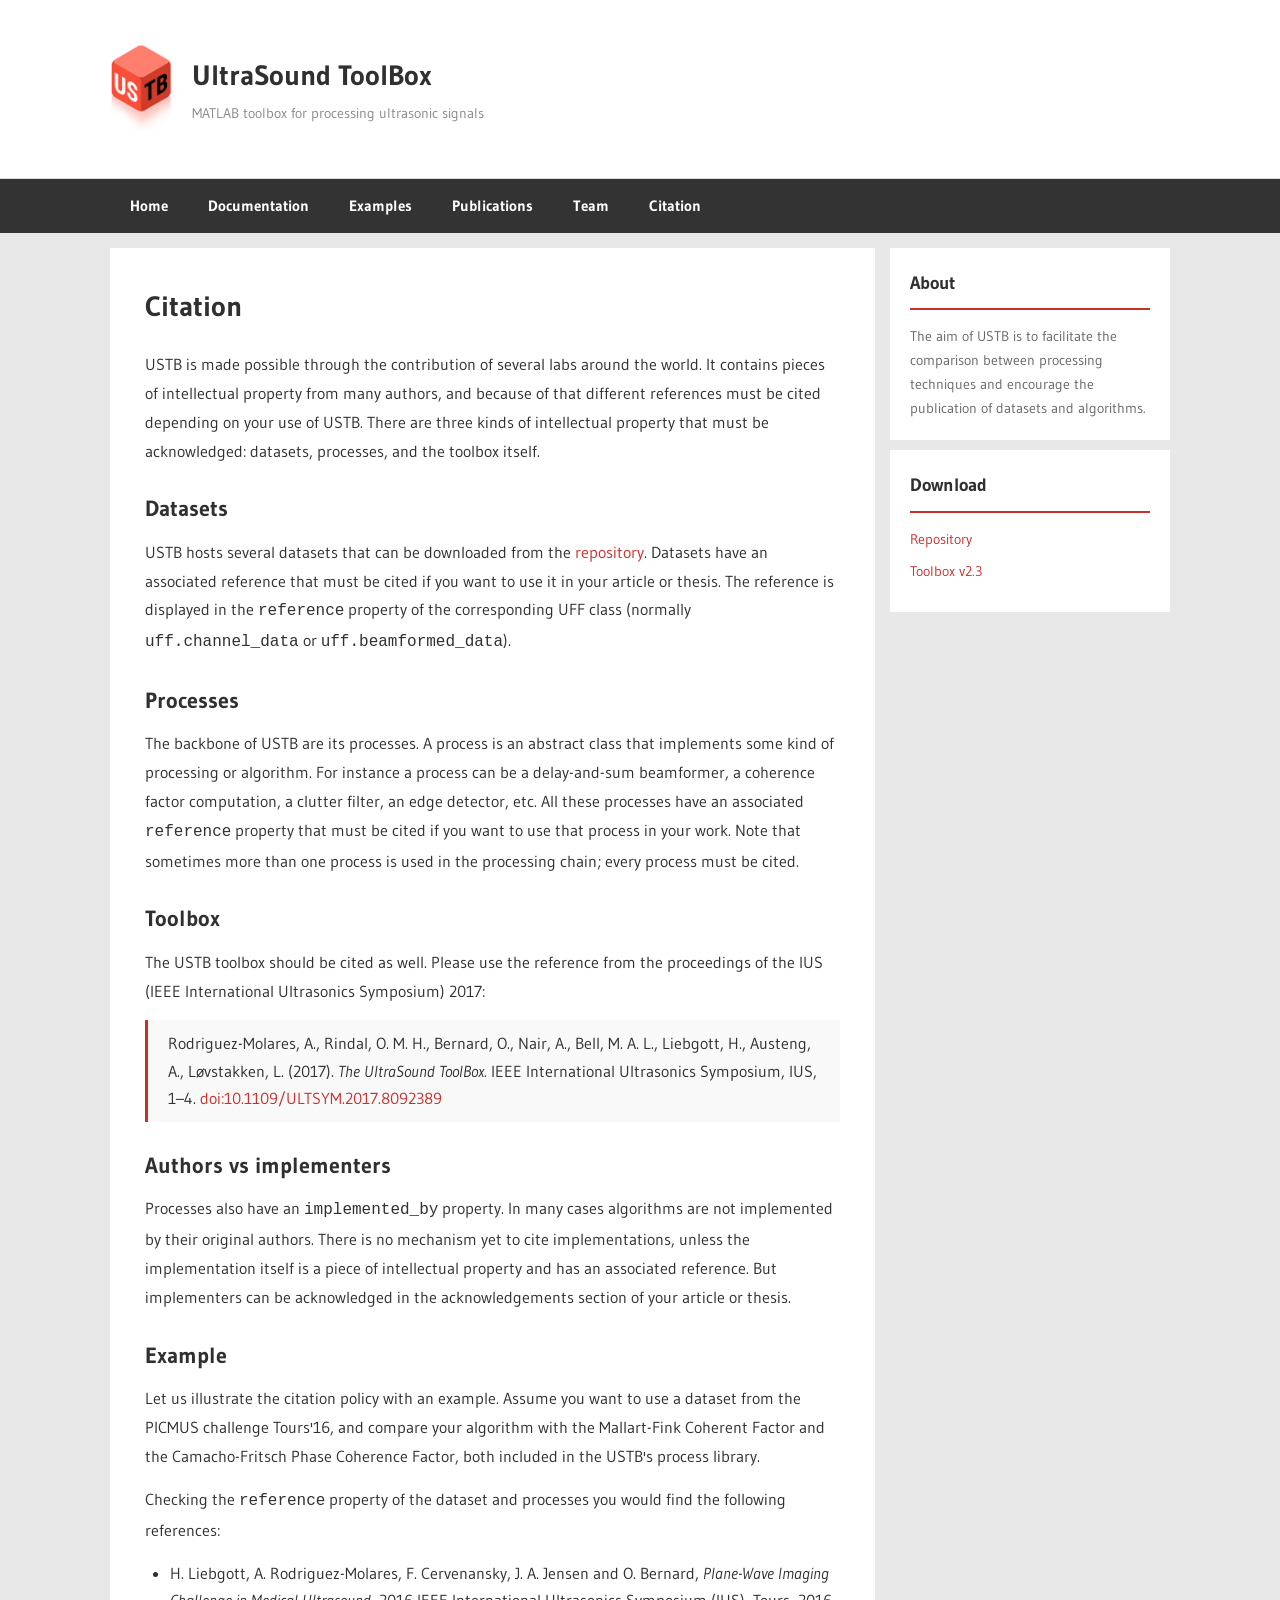
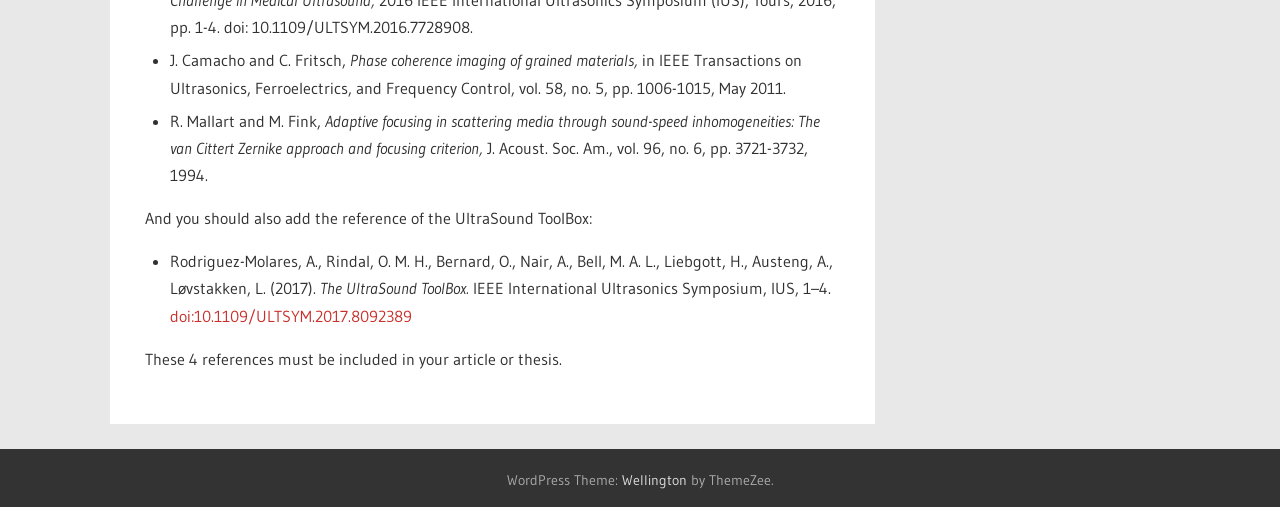
==== website/citation.html @ c473e2f8 "Add static website replacing WordPress Static HTML/CSS replica of ustb.no with all pages: - index.ht" ====
<!DOCTYPE html>
<html lang="en">
<head>
    <meta charset="UTF-8">
    <meta name="viewport" content="width=device-width, initial-scale=1.0">
    <title>Citation – UltraSound ToolBox</title>
    <link rel="icon" href="assets/images/ustb-logo.png" type="image/png">
    <link href="https://fonts.googleapis.com/css2?family=Gudea:wght@400;700&display=swap" rel="stylesheet">
    <link rel="stylesheet" href="assets/style.css">
</head>
<body>

<header class="site-header">
    <div class="header-inner">
        <div class="site-branding">
            <a href="index.html"><img src="assets/images/ustb-logo.png" alt="USTB Logo"></a>
            <div>
                <div class="site-title"><a href="index.html">UltraSound ToolBox</a></div>
                <div class="site-description">MATLAB toolbox for processing ultrasonic signals</div>
            </div>
        </div>
    </div>
</header>

<nav class="main-nav">
    <ul>
        <li><a href="index.html">Home</a></li>
        <li><a href="documentation.html">Documentation</a></li>
        <li><a href="examples.html">Examples</a></li>
        <li><a href="publications.html">Publications</a></li>
        <li><a href="team.html">Team</a></li>
        <li><a href="citation.html">Citation</a></li>
    </ul>
</nav>

<div class="content-wrap">
    <main class="main-content">
        <div class="page-content">
            <h1>Citation</h1>

            <p>USTB is made possible through the contribution of several labs around the world. It contains pieces of intellectual property from many authors, and because of that different references must be cited depending on your use of USTB. There are three kinds of intellectual property that must be acknowledged: datasets, processes, and the toolbox itself.</p>

            <h2>Datasets</h2>
            <p>USTB hosts several datasets that can be downloaded from the <a href="https://github.com/unioslo/USTB">repository</a>. Datasets have an associated reference that must be cited if you want to use it in your article or thesis. The reference is displayed in the <code>reference</code> property of the corresponding UFF class (normally <code>uff.channel_data</code> or <code>uff.beamformed_data</code>).</p>

            <h2>Processes</h2>
            <p>The backbone of USTB are its processes. A process is an abstract class that implements some kind of processing or algorithm. For instance a process can be a delay-and-sum beamformer, a coherence factor computation, a clutter filter, an edge detector, etc. All these processes have an associated <code>reference</code> property that must be cited if you want to use that process in your work. Note that sometimes more than one process is used in the processing chain; every process must be cited.</p>

            <h2>Toolbox</h2>
            <p>The USTB toolbox should be cited as well. Please use the reference from the proceedings of the IUS (IEEE International Ultrasonics Symposium) 2017:</p>
            <blockquote style="border-left: 3px solid #c9302c; padding: 10px 20px; margin: 15px 0; background: #f9f9f9;">
                Rodriguez-Molares, A., Rindal, O. M. H., Bernard, O., Nair, A., Bell, M. A. L., Liebgott, H., Austeng, A., Løvstakken, L. (2017). <em>The UltraSound ToolBox.</em> IEEE International Ultrasonics Symposium, IUS, 1–4. <a href="https://doi.org/10.1109/ULTSYM.2017.8092389">doi:10.1109/ULTSYM.2017.8092389</a>
            </blockquote>

            <h2>Authors vs implementers</h2>
            <p>Processes also have an <code>implemented_by</code> property. In many cases algorithms are not implemented by their original authors. There is no mechanism yet to cite implementations, unless the implementation itself is a piece of intellectual property and has an associated reference. But implementers can be acknowledged in the acknowledgements section of your article or thesis.</p>

            <h2>Example</h2>
            <p>Let us illustrate the citation policy with an example. Assume you want to use a dataset from the PICMUS challenge Tours'16, and compare your algorithm with the Mallart-Fink Coherent Factor and the Camacho-Fritsch Phase Coherence Factor, both included in the USTB's process library.</p>

            <p>Checking the <code>reference</code> property of the dataset and processes you would find the following references:</p>
            <ul>
                <li>H. Liebgott, A. Rodriguez-Molares, F. Cervenansky, J. A. Jensen and O. Bernard, <em>Plane-Wave Imaging Challenge in Medical Ultrasound,</em> 2016 IEEE International Ultrasonics Symposium (IUS), Tours, 2016, pp. 1-4. doi: 10.1109/ULTSYM.2016.7728908.</li>
                <li>J. Camacho and C. Fritsch, <em>Phase coherence imaging of grained materials,</em> in IEEE Transactions on Ultrasonics, Ferroelectrics, and Frequency Control, vol. 58, no. 5, pp. 1006-1015, May 2011.</li>
                <li>R. Mallart and M. Fink, <em>Adaptive focusing in scattering media through sound-speed inhomogeneities: The van Cittert Zernike approach and focusing criterion,</em> J. Acoust. Soc. Am., vol. 96, no. 6, pp. 3721-3732, 1994.</li>
            </ul>

            <p>And you should also add the reference of the UltraSound ToolBox:</p>
            <ul>
                <li>Rodriguez-Molares, A., Rindal, O. M. H., Bernard, O., Nair, A., Bell, M. A. L., Liebgott, H., Austeng, A., Løvstakken, L. (2017). <em>The UltraSound ToolBox.</em> IEEE International Ultrasonics Symposium, IUS, 1–4. <a href="https://doi.org/10.1109/ULTSYM.2017.8092389">doi:10.1109/ULTSYM.2017.8092389</a></li>
            </ul>

            <p>These 4 references must be included in your article or thesis.</p>
        </div>
    </main>

    <aside class="sidebar">
        <div class="sidebar-widget">
            <h3>About</h3>
            <p>The aim of USTB is to facilitate the comparison between processing techniques and encourage the publication of datasets and algorithms.</p>
        </div>
        <div class="sidebar-widget">
            <h3>Download</h3>
            <ul style="list-style: none; padding-left: 0;">
                <li><a href="https://github.com/unioslo/USTB">Repository</a></li>
                <li><a href="https://github.com/unioslo/USTB/releases">Toolbox v2.3</a></li>
            </ul>
        </div>
    </aside>
</div>

<footer class="site-footer">
    <p>WordPress Theme: <a href="https://themezee.com/themes/wellington/" target="_blank">Wellington</a> by ThemeZee.</p>
</footer>

</body>
</html>
---- website/assets/style.css ----
* { margin: 0; padding: 0; box-sizing: border-box; }

body {
    font-family: 'Gudea', 'Helvetica Neue', Helvetica, Arial, sans-serif;
    font-size: 16px;
    line-height: 1.7;
    color: #303030;
    background: #e8e8e8;
}

a { color: #c9302c; text-decoration: none; }
a:hover { color: #9e2420; text-decoration: underline; }

/* Header */
.site-header {
    background: #fff;
    padding: 40px 0;
    border-bottom: 1px solid #ddd;
}
.header-inner {
    max-width: 1100px;
    margin: 0 auto;
    padding: 0 20px;
    display: flex;
    justify-content: space-between;
    align-items: center;
}
.site-branding { display: flex; align-items: center; gap: 15px; }
.site-branding img { height: 90px; width: auto; }
.site-title { font-size: 28px; font-weight: 700; color: #303030; }
.site-title a { color: #303030; }
.site-title a:hover { text-decoration: none; }
.site-description { font-size: 14px; color: #888; margin-top: 2px; }

/* Navigation */
.main-nav {
    background: #333;
}
.main-nav ul {
    max-width: 1100px;
    margin: 0 auto;
    padding: 0 20px;
    list-style: none;
    display: flex;
    flex-wrap: wrap;
}
.main-nav li { position: relative; }
.main-nav a {
    display: block;
    color: #fff;
    padding: 14px 20px;
    font-size: 15px;
    font-weight: 600;
}
.main-nav a:hover { background: #c9302c; text-decoration: none; }

/* Content wrapper */
.content-wrap {
    max-width: 1100px;
    margin: 0 auto;
    padding: 15px 20px;
    display: flex;
    gap: 15px;
}
.main-content { flex: 1; min-width: 0; }
.sidebar { width: 280px; flex-shrink: 0; }

/* Featured post */
.featured-post {
    background: #fff;
    padding: 35px 35px 35px;
    margin-bottom: 10px;
}
.featured-post h2 { font-size: 28px; margin-bottom: 10px; }
.featured-post h2 a { color: #303030; }
.featured-post h2 a:hover { color: #c9302c; }
.featured-post .subtitle { color: #888; font-size: 16px; margin-bottom: 25px; }

/* Icon boxes */
.icon-boxes {
    display: flex;
    gap: 15px;
    flex-wrap: wrap;
}
.icon-box {
    border: 1px solid #ddd;
    border-radius: 4px;
    padding: 20px 30px;
    text-align: center;
    background: #fff;
    flex: 1;
    min-width: 140px;
}
.icon-box img { width: 80px; height: auto; margin-bottom: 8px; }
.icon-box span { display: block; font-weight: 700; font-size: 15px; color: #303030; }
.icon-box:hover { border-color: #c9302c; }

/* Description section */
.description {
    padding: 25px 0 0;
    line-height: 1.8;
}
.featured-post .description { padding-top: 35px; }

/* Post grid */
.post-grid {
    display: grid;
    grid-template-columns: 1fr 1fr;
    gap: 10px;
}
.post-card {
    background: #fff;
    padding: 25px;
}
.post-meta {
    font-size: 13px;
    color: #999;
    margin-bottom: 10px;
}
.post-meta span + span::before { content: ' / '; }
.post-card h3 { font-size: 20px; margin-bottom: 10px; line-height: 1.4; }
.post-card h3 a { color: #303030; }
.post-card h3 a:hover { color: #c9302c; }
.post-card p { color: #666; margin-bottom: 15px; }
.btn-read {
    display: inline-block;
    background: #c9302c;
    color: #fff;
    padding: 8px 20px;
    font-size: 14px;
    font-weight: 600;
    border-radius: 3px;
}
.btn-read:hover { background: #9e2420; color: #fff; text-decoration: none; }

/* Sidebar */
.sidebar-widget {
    background: #fff;
    padding: 20px;
    margin-bottom: 10px;
}
.sidebar-widget h3 {
    font-size: 18px;
    margin-bottom: 15px;
    padding-bottom: 10px;
    border-bottom: 2px solid #c9302c;
}
.sidebar-widget ul { list-style: disc; padding-left: 20px; }
.sidebar-widget li { margin-bottom: 8px; font-size: 14px; }
.sidebar-widget p { font-size: 14px; color: #666; }
.sidebar-widget img { max-width: 100%; height: auto; }

/* Sub-pages */
.page-content {
    background: #fff;
    padding: 35px;
    margin-bottom: 10px;
}
.page-content h1 { font-size: 28px; margin-bottom: 20px; }
.page-content h2 { font-size: 22px; margin-top: 25px; margin-bottom: 10px; }
.page-content p { margin-bottom: 15px; line-height: 1.8; }
.page-content ul { padding-left: 25px; margin-bottom: 15px; }
.page-content li { margin-bottom: 6px; }
.page-content table { width: 100%; border-collapse: collapse; margin-bottom: 15px; }
.page-content th, .page-content td { padding: 8px 12px; border: 1px solid #ddd; text-align: left; }
.page-content th { background: #f5f5f5; font-weight: 700; }

/* Footer */
.site-footer {
    background: #333;
    color: #aaa;
    padding: 20px 0;
    text-align: center;
    font-size: 14px;
    margin-top: 0;
}
.site-footer a { color: #ddd; }

/* Responsive */
@media (max-width: 768px) {
    .content-wrap { flex-direction: column; }
    .sidebar { width: 100%; }
    .post-grid { grid-template-columns: 1fr; }
    .header-inner { flex-direction: column; gap: 15px; }
    .main-nav ul { flex-direction: column; }
}
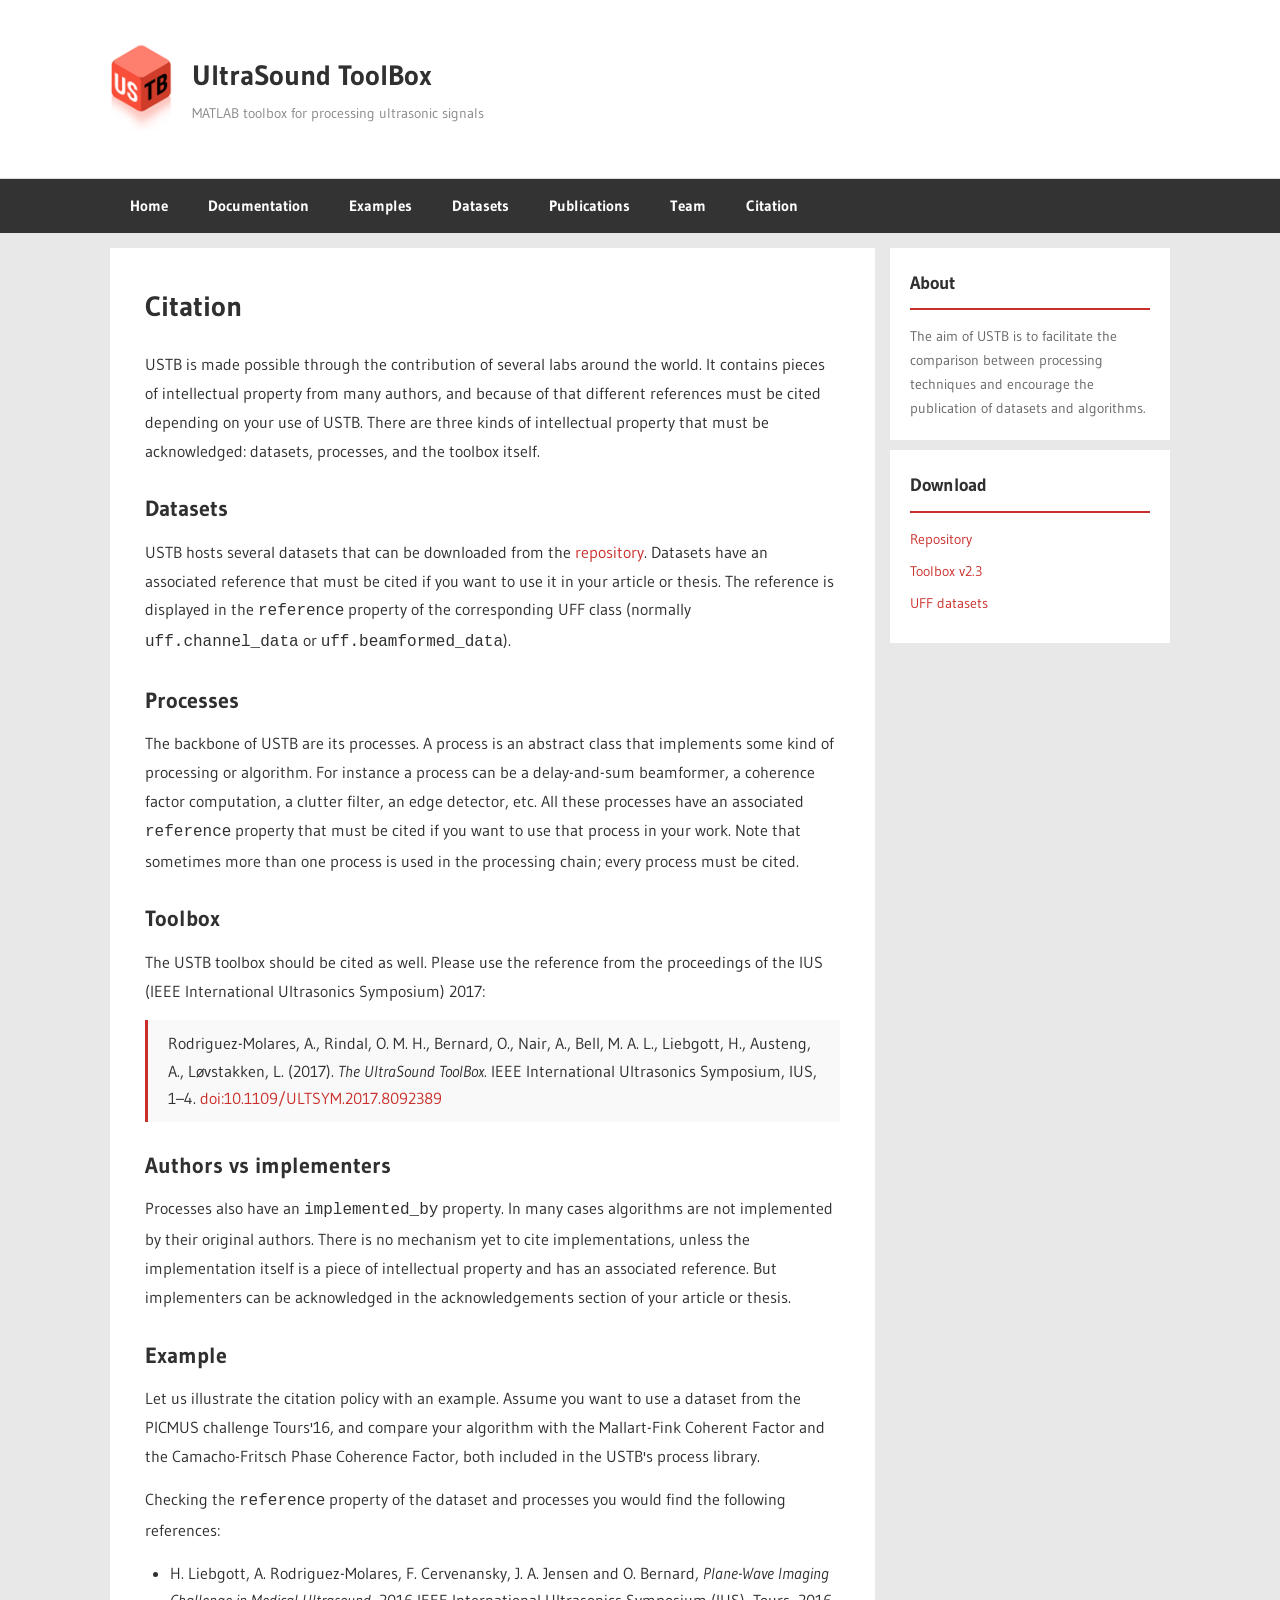
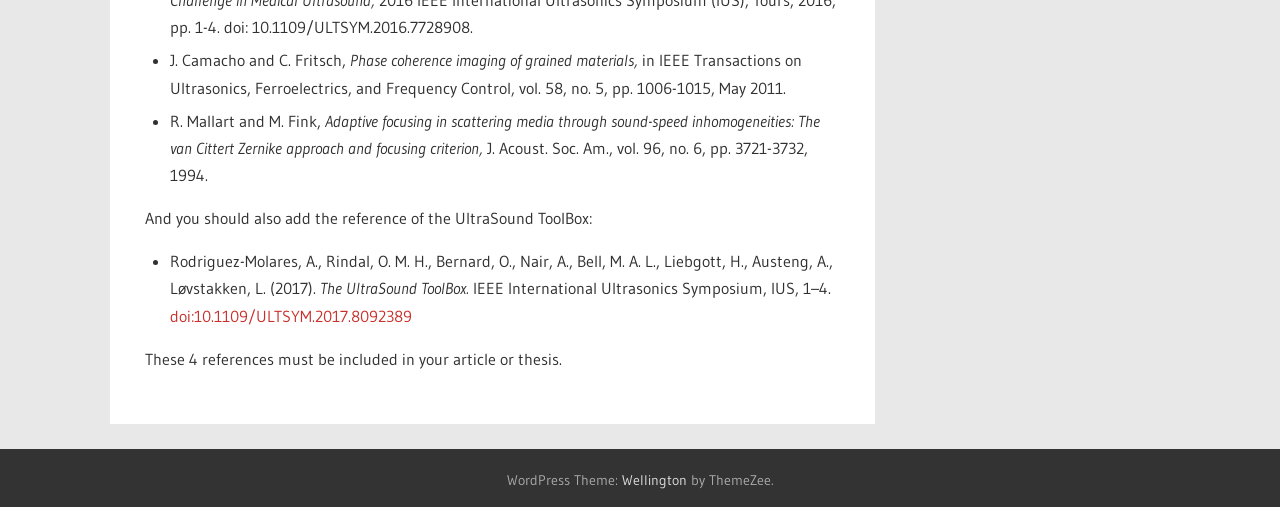
==== commit d816adde: "Dataset smoke tests, website catalog, and per-example preview beamforming - Add examples/dataset_smo" ====
--- a/website/citation.html
+++ b/website/citation.html
@@ -27,6 +27,7 @@
         <li><a href="index.html">Home</a></li>
         <li><a href="documentation.html">Documentation</a></li>
         <li><a href="examples.html">Examples</a></li>
+        <li><a href="datasets.html">Datasets</a></li>
         <li><a href="publications.html">Publications</a></li>
         <li><a href="team.html">Team</a></li>
         <li><a href="citation.html">Citation</a></li>
@@ -84,6 +85,7 @@
             <ul style="list-style: none; padding-left: 0;">
                 <li><a href="https://github.com/unioslo/USTB">Repository</a></li>
                 <li><a href="https://github.com/unioslo/USTB/releases">Toolbox v2.3</a></li>
+                <li><a href="datasets.html">UFF datasets</a></li>
             </ul>
         </div>
     </aside>
--- a/website/assets/style.css
+++ b/website/assets/style.css
@@ -165,6 +165,50 @@
 .page-content th, .page-content td { padding: 8px 12px; border: 1px solid #ddd; text-align: left; }
 .page-content th { background: #f5f5f5; font-weight: 700; }
 
+/* Dataset catalog */
+.dataset-regen-note {
+    font-size: 14px;
+    color: #666;
+    border-left: 3px solid #ddd;
+    padding-left: 12px;
+    margin-bottom: 20px;
+}
+.dataset-grid {
+    display: grid;
+    grid-template-columns: repeat(auto-fill, minmax(280px, 1fr));
+    gap: 18px;
+    margin-top: 20px;
+}
+.dataset-card {
+    border: 1px solid #ddd;
+    border-radius: 4px;
+    padding: 14px;
+    background: #fafafa;
+}
+.dataset-card h3 {
+    font-size: 15px;
+    margin: 10px 0 8px;
+    line-height: 1.35;
+    word-break: break-word;
+}
+.dataset-card h3 a { color: #303030; }
+.dataset-card h3 a:hover { color: #c9302c; }
+.dataset-meta { font-size: 14px; color: #444; margin-bottom: 8px; }
+.dataset-note { font-size: 14px; color: #555; margin-bottom: 10px; line-height: 1.5; }
+.dataset-thumb {
+    display: block;
+    border: 1px solid #e0e0e0;
+    border-radius: 3px;
+    overflow: hidden;
+    background: #fff;
+}
+.dataset-thumb img {
+    width: 100%;
+    height: auto;
+    vertical-align: middle;
+    display: block;
+}
+
 /* Footer */
 .site-footer {
     background: #333;
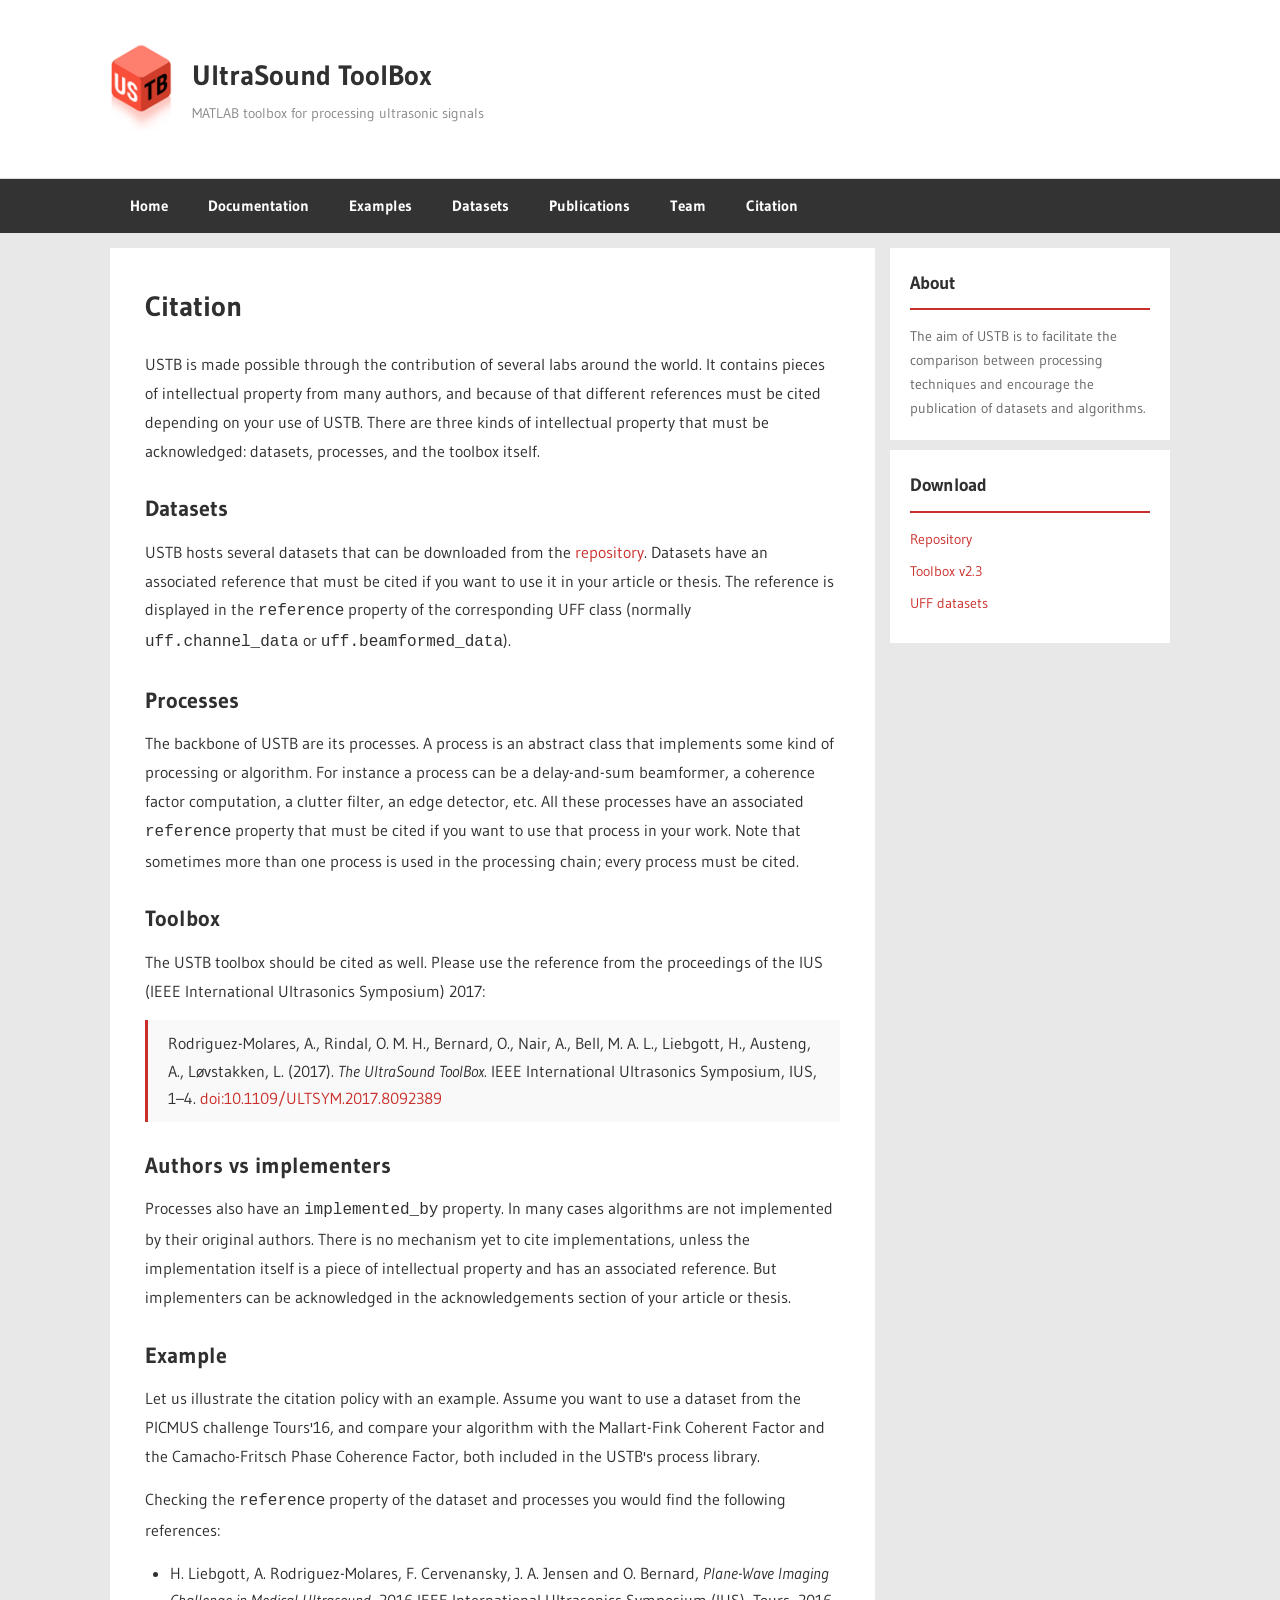
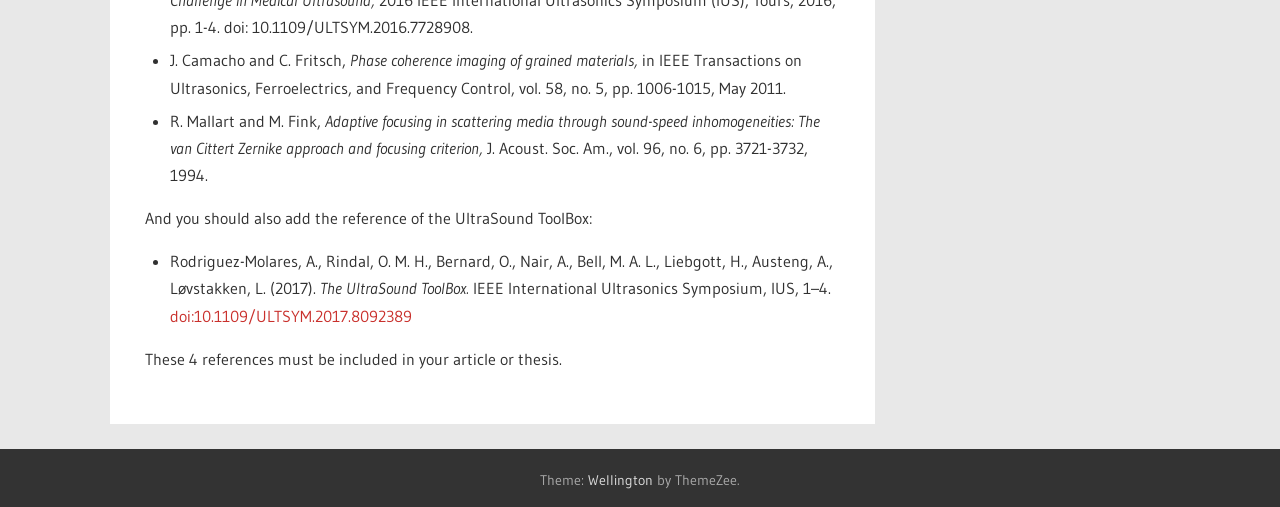
==== commit 9c9d3b32: "website: static home page, drop blog widgets, simplify footer credit Co-authored-by: Ole Marius Hoel" ====
--- a/website/citation.html
+++ b/website/citation.html
@@ -92,7 +92,7 @@
 </div>
 
 <footer class="site-footer">
-    <p>WordPress Theme: <a href="https://themezee.com/themes/wellington/" target="_blank">Wellington</a> by ThemeZee.</p>
+    <p>Theme: <a href="https://themezee.com/themes/wellington/" target="_blank">Wellington</a> by ThemeZee.</p>
 </footer>
 
 </body>
--- a/website/assets/style.css
+++ b/website/assets/style.css
@@ -71,10 +71,12 @@
     padding: 35px 35px 35px;
     margin-bottom: 10px;
 }
+.featured-post h1 { font-size: 28px; margin-bottom: 10px; color: #303030; font-weight: 700; }
 .featured-post h2 { font-size: 28px; margin-bottom: 10px; }
 .featured-post h2 a { color: #303030; }
 .featured-post h2 a:hover { color: #c9302c; }
 .featured-post .subtitle { color: #888; font-size: 16px; margin-bottom: 25px; }
+.home-static .subtitle { margin-top: 0; }
 
 /* Icon boxes */
 .icon-boxes {
